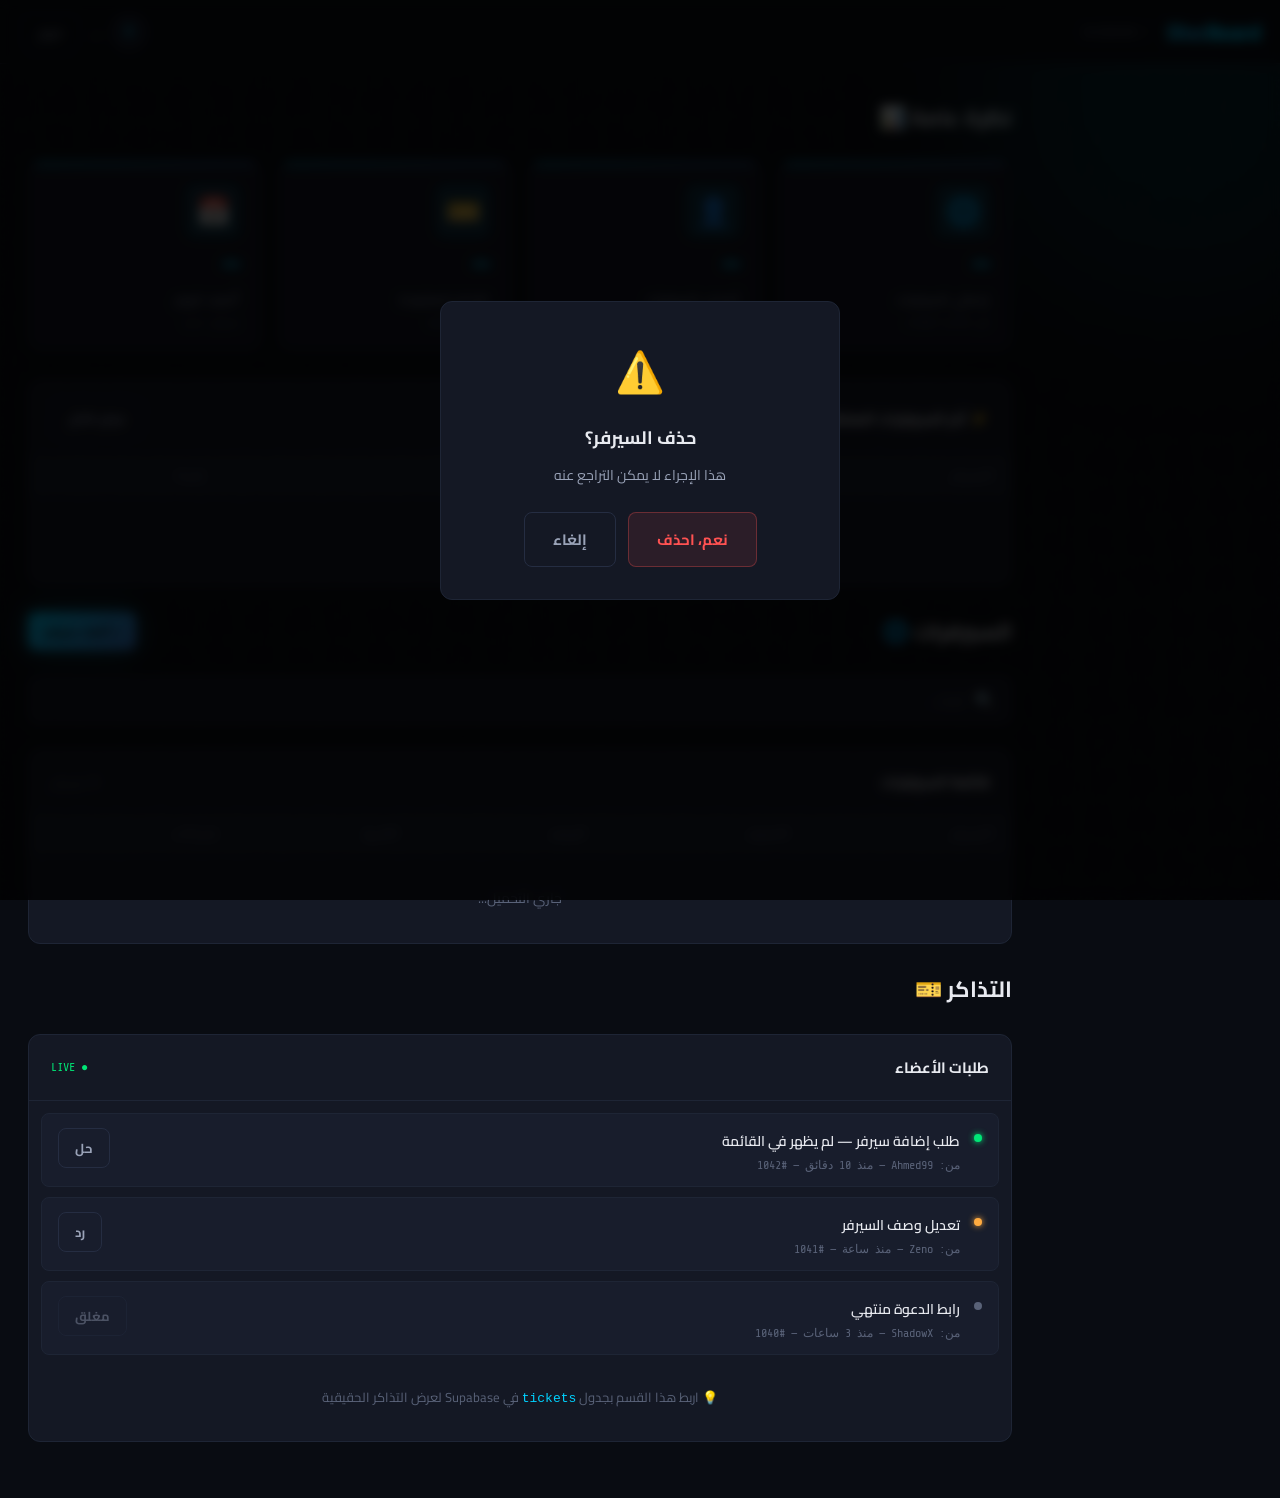
==== dashboard.html @ 1abcc9ab "Create dashboard.html" ====
<!DOCTYPE html>
<html lang="ar" dir="rtl">
<head>
<meta charset="UTF-8"/>
<meta name="viewport" content="width=device-width, initial-scale=1.0"/>
<title>DiscBoard — لوحة التحكم</title>
<link rel="stylesheet" href="style.css"/>
</head>
<body>

<div class="noise-overlay"></div>
<div class="grid-bg"></div>
<div class="glow-blob glow-blob-1"></div>

<!-- Sidebar overlay (mobile) -->
<div class="sidebar-overlay" id="sidebar-overlay" onclick="closeSidebar()"></div>

<!-- ── Navbar ── -->
<nav class="navbar">
  <div class="navbar-brand">
    <button class="nav-mobile-menu" id="menu-btn" onclick="toggleSidebar()">☰</button>
    <a href="index.html" class="navbar-logo" style="text-decoration:none">Disc<span>Board</span></a>
    <span style="font-size:12px;color:var(--text3);font-family:'Share Tech Mono',monospace;margin-right:8px">/ DASHBOARD</span>
  </div>
  <div class="navbar-right" style="display:flex;align-items:center;gap:12px">
    <div id="user-info" style="display:flex;align-items:center;gap:10px">
      <div id="nav-avatar" class="avatar-placeholder">A</div>
      <span id="nav-name" style="font-size:14px;font-weight:600">...</span>
    </div>
    <button class="nav-btn nav-btn-ghost btn-sm" onclick="handleLogout()">خروج</button>
  </div>
</nav>

<!-- ── Sidebar ── -->
<aside class="sidebar mobile-hidden" id="sidebar">
  <div class="sidebar-section">
    <div class="sidebar-label">القائمة</div>
    <div class="sidebar-link active" onclick="showSection('overview')">
      <span class="sidebar-icon">📊</span>
      <span>نظرة عامة</span>
    </div>
    <div class="sidebar-link" onclick="showSection('servers')">
      <span class="sidebar-icon">🌐</span>
      <span>السيرفرات</span>
      <span class="sidebar-badge" id="sidebar-count">0</span>
    </div>
    <div class="sidebar-link" onclick="showSection('tickets')">
      <span class="sidebar-icon">🎫</span>
      <span>التذاكر</span>
      <span class="sidebar-badge" style="background:rgba(255,171,64,0.15);color:var(--amber);border-color:rgba(255,171,64,0.3)">جديد</span>
    </div>
  </div>

  <div class="sidebar-divider"></div>

  <div class="sidebar-section">
    <div class="sidebar-label">إجراءات</div>
    <a href="add-server.html" class="sidebar-link">
      <span class="sidebar-icon">➕</span>
      <span>أضف سيرفر</span>
    </a>
    <a href="index.html" class="sidebar-link">
      <span class="sidebar-icon">🏠</span>
      <span>الموقع الرئيسي</span>
    </a>
  </div>

  <div class="sidebar-divider"></div>

  <div class="sidebar-section">
    <div style="padding:12px 8px;font-size:12px;color:var(--text3);font-family:'Share Tech Mono',monospace">
      <div style="margin-bottom:4px">STATUS: <span style="color:var(--green)">● ONLINE</span></div>
      <div>DB: Supabase</div>
    </div>
  </div>
</aside>

<!-- ── Main ── -->
<div class="main-content">
<div class="dashboard-layout">

  <!-- ═══ SECTION: OVERVIEW ═══ -->
  <div id="section-overview">
    <h2 style="font-size:22px;font-weight:700;margin-bottom:24px">
      نظرة عامة 📊
    </h2>

    <!-- Stat cards -->
    <div class="stats-grid" id="stats-grid">
      <div class="stat-card">
        <div class="stat-icon">🌐</div>
        <div class="stat-value" id="stat-servers">—</div>
        <div class="stat-label">إجمالي السيرفرات</div>
        <div class="stat-sub">في قاعدة البيانات</div>
      </div>
      <div class="stat-card">
        <div class="stat-icon">👤</div>
        <div class="stat-value" id="stat-owners">—</div>
        <div class="stat-label">أصحاب السيرفرات</div>
        <div class="stat-sub">مستخدمون مسجلون</div>
      </div>
      <div class="stat-card">
        <div class="stat-icon">🎫</div>
        <div class="stat-value" id="stat-tickets">—</div>
        <div class="stat-label">التذاكر المفتوحة</div>
        <div class="stat-sub">تحتاج مراجعة</div>
      </div>
      <div class="stat-card">
        <div class="stat-icon">📅</div>
        <div class="stat-value" id="stat-today">—</div>
        <div class="stat-label">أُضيف اليوم</div>
        <div class="stat-sub">سيرفر جديد</div>
      </div>
    </div>

    <!-- Recent servers -->
    <div class="panel">
      <div class="panel-header">
        <div class="panel-title">⚡ آخر السيرفرات المضافة</div>
        <button class="btn btn-outline btn-sm" onclick="showSection('servers')">عرض الكل</button>
      </div>
      <div class="table-wrap">
        <table>
          <thead>
            <tr>
              <th>السيرفر</th>
              <th>التصنيف</th>
              <th>تاريخ الإضافة</th>
              <th>إجراء</th>
            </tr>
          </thead>
          <tbody id="recent-tbody">
            <tr><td colspan="4" style="text-align:center;color:var(--text3);padding:32px">جاري التحميل...</td></tr>
          </tbody>
        </table>
      </div>
    </div>
  </div>

  <!-- ═══ SECTION: SERVERS ═══ -->
  <div id="section-servers" class="hidden">
    <div style="display:flex;align-items:center;justify-content:space-between;flex-wrap:wrap;gap:12px;margin-bottom:24px">
      <h2 style="font-size:22px;font-weight:700">السيرفرات 🌐</h2>
      <a href="add-server.html" class="btn btn-cyber btn-sm">+ أضف سيرفر</a>
    </div>

    <!-- Filter -->
    <div class="search-bar mb-6" style="max-width:100%">
      <span class="search-icon">🔍</span>
      <input type="text" id="dash-search" placeholder="ابحث..." oninput="filterDashServers()"/>
    </div>

    <div class="panel">
      <div class="panel-header">
        <div class="panel-title">قائمة السيرفرات</div>
        <div style="font-size:12px;color:var(--text3);font-family:'Share Tech Mono',monospace" id="table-count">0 سيرفر</div>
      </div>
      <div class="table-wrap">
        <table>
          <thead>
            <tr>
              <th>السيرفر</th>
              <th>التصنيف</th>
              <th>الوصف</th>
              <th>التاريخ</th>
              <th>إجراءات</th>
            </tr>
          </thead>
          <tbody id="servers-tbody">
            <tr><td colspan="5" style="text-align:center;color:var(--text3);padding:32px">جاري التحميل...</td></tr>
          </tbody>
        </table>
      </div>
    </div>
  </div>

  <!-- ═══ SECTION: TICKETS ═══ -->
  <div id="section-tickets" class="hidden">
    <h2 style="font-size:22px;font-weight:700;margin-bottom:24px">التذاكر 🎫</h2>

    <div class="panel">
      <div class="panel-header">
        <div class="panel-title">طلبات الأعضاء</div>
        <span style="font-size:12px;color:var(--green);font-family:'Share Tech Mono',monospace">● LIVE</span>
      </div>
      <div class="ticket-list" id="ticket-list">
        <!-- Demo tickets (ربطها بـ Supabase حسب نظامك) -->
        <div class="ticket-item">
          <div class="ticket-status open"></div>
          <div class="ticket-body">
            <div class="ticket-title">طلب إضافة سيرفر — لم يظهر في القائمة</div>
            <div class="ticket-meta">من: Ahmed99 — منذ 10 دقائق — #1042</div>
          </div>
          <button class="btn btn-outline btn-sm">حل</button>
        </div>
        <div class="ticket-item">
          <div class="ticket-status pending"></div>
          <div class="ticket-body">
            <div class="ticket-title">تعديل وصف السيرفر</div>
            <div class="ticket-meta">من: Zeno — منذ ساعة — #1041</div>
          </div>
          <button class="btn btn-outline btn-sm">رد</button>
        </div>
        <div class="ticket-item">
          <div class="ticket-status closed"></div>
          <div class="ticket-body">
            <div class="ticket-title">رابط الدعوة منتهي</div>
            <div class="ticket-meta">من: ShadowX — منذ 3 ساعات — #1040</div>
          </div>
          <button class="btn btn-outline btn-sm" disabled style="opacity:0.4">مغلق</button>
        </div>
        <div style="text-align:center;padding:20px;color:var(--text3);font-size:13px">
          💡 اربط هذا القسم بجدول <code style="color:var(--cyan)">tickets</code> في Supabase لعرض التذاكر الحقيقية
        </div>
      </div>
    </div>
  </div>

</div>
</div>

<!-- Bottom nav (mobile) -->
<div class="bottom-nav">
  <div class="bottom-nav-items">
    <button class="bottom-nav-item active" id="bnav-overview" onclick="showSection('overview')">
      <span class="icon">📊</span><span>عامة</span>
    </button>
    <button class="bottom-nav-item" id="bnav-servers" onclick="showSection('servers')">
      <span class="icon">🌐</span><span>السيرفرات</span>
    </button>
    <button class="bottom-nav-item" id="bnav-tickets" onclick="showSection('tickets')">
      <span class="icon">🎫</span><span>تذاكر</span>
    </button>
    <a href="index.html" class="bottom-nav-item">
      <span class="icon">🏠</span><span>الموقع</span>
    </a>
  </div>
</div>

<div id="toast-container"></div>

<!-- Delete modal -->
<div id="delete-modal" class="hidden" style="
  position:fixed;inset:0;background:rgba(0,0,0,0.8);
  display:flex;align-items:center;justify-content:center;
  z-index:200;backdrop-filter:blur(6px)">
  <div style="background:var(--card);border:1px solid var(--border);
              border-radius:12px;padding:32px 28px;max-width:400px;width:90%;text-align:center">
    <div style="font-size:40px;margin-bottom:12px">⚠️</div>
    <div style="font-size:18px;font-weight:700;margin-bottom:8px">حذف السيرفر؟</div>
    <div style="font-size:14px;color:var(--text2);margin-bottom:24px">
      هذا الإجراء لا يمكن التراجع عنه
    </div>
    <div style="display:flex;gap:12px;justify-content:center">
      <button class="btn btn-danger" onclick="confirmDelete()">نعم، احذف</button>
      <button class="btn btn-outline" onclick="closeDeleteModal()">إلغاء</button>
    </div>
  </div>
</div>

<script type="module">
import { supabase }      from './supabase.js';
import { requireAuth, logout, getDiscordProfile } from './auth.js';

let currentUser = null;
let allServers  = [];
let deleteId    = null;

// ── Init ──
(async () => {
  currentUser = await requireAuth('index.html');
  if (!currentUser) return;

  const profile = getDiscordProfile(currentUser);
  document.getElementById('nav-name').textContent = profile.name;
  if (profile.avatar) {
    document.getElementById('nav-avatar').outerHTML = `<img src="${profile.avatar}" class="avatar" id="nav-avatar"/>`;
  } else {
    document.getElementById('nav-avatar').textContent = profile.name[0].toUpperCase();
  }

  await loadAll();
  subscribeRealtime();
})();

async function loadAll() {
  await Promise.all([loadServers(), loadStats()]);
}

// ── Servers ──
async function loadServers() {
  const { data, error } = await supabase
    .from('servers').select('*').order('created_at', { ascending: false });

  if (error) { showToast('خطأ في التحميل', 'error'); return; }
  allServers = data || [];

  document.getElementById('sidebar-count').textContent = allServers.length;
  document.getElementById('table-count').textContent   = allServers.length + ' سيرفر';

  renderRecentTable(allServers.slice(0, 5));
  renderFullTable(allServers);
}

function renderRecentTable(servers) {
  const tbody = document.getElementById('recent-tbody');
  if (!servers.length) {
    tbody.innerHTML = `<tr><td colspan="4" style="text-align:center;color:var(--text3);padding:32px">لا توجد سيرفرات بعد</td></tr>`;
    return;
  }
  tbody.innerHTML = servers.map(s => rowHTML(s, false)).join('');
}

function renderFullTable(servers) {
  const tbody = document.getElementById('servers-tbody');
  if (!servers.length) {
    tbody.innerHTML = `<tr><td colspan="5" style="text-align:center;color:var(--text3);padding:32px">لا توجد سيرفرات</td></tr>`;
    return;
  }
  tbody.innerHTML = servers.map(s => rowHTML(s, true)).join('');
}

function rowHTML(s, full) {
  const catClass = {Gaming:'cat-gaming',Anime:'cat-anime',Dev:'cat-dev',Medieval:'cat-medieval'}[s.category]||'cat-other';
  const date = new Date(s.created_at).toLocaleDateString('ar', {year:'numeric',month:'short',day:'numeric'});
  const icon = s.image_url
    ? `<img src="${esc(s.image_url)}" alt="" style="width:100%;height:100%;object-fit:cover;border-radius:9px"/>`
    : `<span style="font-size:14px;font-weight:700;color:var(--cyan)">${s.server_name.charAt(0).toUpperCase()}</span>`;

  const descCell = full ? `<td style="max-width:200px;color:var(--text2);font-size:13px;overflow:hidden;white-space:nowrap;text-overflow:ellipsis">${esc(s.description||'—')}</td>` : '';
  const actionsCell = full
    ? `<td class="td-actions">
        <a href="${esc(s.invite_link)}" target="_blank" class="btn btn-outline btn-sm">زيارة</a>
        <button class="btn btn-danger btn-sm" onclick="openDeleteModal(${s.id})">حذف</button>
       </td>`
    : `<td><a href="${esc(s.invite_link)}" target="_blank" class="btn btn-outline btn-sm">زيارة</a></td>`;

  return `<tr>
    <td>
      <div class="td-server">
        <div class="td-icon">${icon}</div>
        <div>
          <div class="td-name">${esc(s.server_name)}</div>
        </div>
      </div>
    </td>
    <td><span class="badge ${catClass}">${esc(s.category||'Other')}</span></td>
    ${descCell}
    <td style="color:var(--text3);font-size:12px;font-family:'Share Tech Mono',monospace;white-space:nowrap">${date}</td>
    ${actionsCell}
  </tr>`;
}

// ── Stats ──
async function loadStats() {
  const todayStart = new Date();
  todayStart.setHours(0,0,0,0);

  const [totalRes, todayRes] = await Promise.all([
    supabase.from('servers').select('*', { count:'exact', head:true }),
    supabase.from('servers').select('*', { count:'exact', head:true }).gte('created_at', todayStart.toISOString()),
  ]);

  document.getElementById('stat-servers').textContent = totalRes.count ?? 0;
  document.getElementById('stat-today').textContent   = todayRes.count ?? 0;

  const { data: owners } = await supabase.from('servers').select('owner_id');
  const unique = new Set((owners||[]).map(o => o.owner_id));
  document.getElementById('stat-owners').textContent = unique.size;

  // Tickets (placeholder)
  document.getElementById('stat-tickets').textContent = 3;
}

// ── Realtime ──
function subscribeRealtime() {
  supabase.channel('dash-watch')
    .on('postgres_changes', { event:'INSERT', schema:'public', table:'servers' }, payload => {
      allServers.unshift(payload.new);
      renderRecentTable(allServers.slice(0,5));
      renderFullTable(allServers);
      document.getElementById('sidebar-count').textContent = allServers.length;
      loadStats();
      showToast('سيرفر جديد أُضيف!', 'success');
    })
    .on('postgres_changes', { event:'DELETE', schema:'public', table:'servers' }, payload => {
      allServers = allServers.filter(s => s.id !== payload.old.id);
      renderRecentTable(allServers.slice(0,5));
      renderFullTable(allServers);
      document.getElementById('sidebar-count').textContent = allServers.length;
    })
    .subscribe();
}

// ── Delete ──
window.openDeleteModal = function(id) {
  deleteId = id;
  document.getElementById('delete-modal').classList.remove('hidden');
};
window.closeDeleteModal = function() {
  deleteId = null;
  document.getElementById('delete-modal').classList.add('hidden');
};
window.confirmDelete = async function() {
  if (!deleteId) return;
  const { error } = await supabase.from('servers').delete().eq('id', deleteId);
  closeDeleteModal();
  if (error) showToast('فشل الحذف: ' + error.message, 'error');
  else showToast('تم حذف السيرفر', 'success');
};

// ── Section navigation ──
const sections = ['overview','servers','tickets'];
window.showSection = function(name) {
  sections.forEach(s => {
    document.getElementById(`section-${s}`)?.classList.toggle('hidden', s !== name);
    document.getElementById(`bnav-${s}`)?.classList.toggle('active', s === name);
  });
  document.querySelectorAll('.sidebar-link').forEach((el, i) => {
    if (['overview','servers','tickets'][i] === name) el.classList.add('active');
    else el.classList.remove('active');
  });
  closeSidebar();
};

// ── Filter ──
window.filterDashServers = function() {
  const q = document.getElementById('dash-search').value.toLowerCase();
  const filtered = allServers.filter(s =>
    s.server_name.toLowerCase().includes(q) || (s.description||'').toLowerCase().includes(q)
  );
  renderFullTable(filtered);
  document.getElementById('table-count').textContent = filtered.length + ' سيرفر';
};

// ── Sidebar mobile ──
window.toggleSidebar = function() {
  const sidebar  = document.getElementById('sidebar');
  const overlay  = document.getElementById('sidebar-overlay');
  sidebar.classList.toggle('open');
  sidebar.classList.toggle('mobile-hidden');
  overlay.classList.toggle('show');
};
window.closeSidebar = function() {
  document.getElementById('sidebar').classList.remove('open');
  document.getElementById('sidebar').classList.add('mobile-hidden');
  document.getElementById('sidebar-overlay').classList.remove('show');
};

// ── Logout ──
window.handleLogout = logout;

// ── Toast ──
window.showToast = function(msg, type='info') {
  const c = document.getElementById('toast-container');
  const t = document.createElement('div');
  t.className = `toast ${type}`; t.textContent = msg;
  c.appendChild(t); setTimeout(() => t.remove(), 3500);
};

function esc(str) {
  return String(str||'').replace(/&/g,'&amp;').replace(/</g,'&lt;').replace(/>/g,'&gt;').replace(/"/g,'&quot;');
}
</script>
</body>
</html>
---- style.css ----
/* ============================================================
   style.css — DiscBoard Cyber-Glow Theme
   Fonts: Cairo (Arabic) + Share Tech Mono (numbers/labels)
   Responsive: Mobile-first with desktop breakpoint at 768px
   ============================================================ */

@import url('https://fonts.googleapis.com/css2?family=Cairo:wght@300;400;600;700;900&family=Share+Tech+Mono&display=swap');

/* ── Variables ── */
:root {
  --bg:         #090c12;
  --bg2:        #0d1017;
  --surface:    #111520;
  --card:       #141824;
  --card2:      #181d2c;
  --border:     #1e2535;
  --border2:    #252d42;

  --cyan:       #00d2ff;
  --cyan-dim:   rgba(0, 210, 255, 0.15);
  --cyan-glow:  rgba(0, 210, 255, 0.35);
  --blue:       #3a7bd5;
  --blue-dim:   rgba(58, 123, 213, 0.15);
  --purple:     #7b5ea7;
  --green:      #00e676;
  --amber:      #ffab40;
  --red:        #ff5252;

  --text:       #e8eaf0;
  --text2:      #9aa3b8;
  --text3:      #596278;

  --sidebar-w:  240px;
  --navbar-h:   64px;
  --radius:     12px;
  --radius-sm:  8px;
  --transition: 0.22s cubic-bezier(0.4, 0, 0.2, 1);
}

/* ── Reset ── */
*, *::before, *::after { box-sizing: border-box; margin: 0; padding: 0; }
html { scroll-behavior: smooth; }

body {
  font-family: 'Cairo', sans-serif;
  background: var(--bg);
  color: var(--text);
  min-height: 100vh;
  overflow-x: hidden;
}

a { color: inherit; text-decoration: none; }
img { max-width: 100%; display: block; }
button { font-family: 'Cairo', sans-serif; cursor: pointer; }
input, textarea, select { font-family: 'Cairo', sans-serif; }

/* ── Scrollbar ── */
::-webkit-scrollbar { width: 5px; height: 5px; }
::-webkit-scrollbar-track { background: var(--bg2); }
::-webkit-scrollbar-thumb { background: var(--border2); border-radius: 3px; }
::-webkit-scrollbar-thumb:hover { background: var(--cyan); }

/* ── Noise overlay ── */
.noise-overlay {
  position: fixed; inset: 0; pointer-events: none; z-index: 0;
  background-image: url("data:image/svg+xml,%3Csvg viewBox='0 0 256 256' xmlns='http://www.w3.org/2000/svg'%3E%3Cfilter id='noise'%3E%3CfeTurbulence type='fractalNoise' baseFrequency='0.9' numOctaves='4' stitchTiles='stitch'/%3E%3C/filter%3E%3Crect width='100%25' height='100%25' filter='url(%23noise)' opacity='0.03'/%3E%3C/svg%3E");
}

/* ── Grid lines bg (desktop only) ── */
.grid-bg {
  position: fixed; inset: 0; pointer-events: none; z-index: 0;
  background-image:
    linear-gradient(rgba(0,210,255,0.02) 1px, transparent 1px),
    linear-gradient(90deg, rgba(0,210,255,0.02) 1px, transparent 1px);
  background-size: 40px 40px;
}

/* ── Glow blob ── */
.glow-blob {
  position: fixed; border-radius: 50%; filter: blur(80px);
  pointer-events: none; z-index: 0; opacity: 0.12;
}
.glow-blob-1 { width: 400px; height: 400px; background: var(--cyan); top: -100px; right: -100px; }
.glow-blob-2 { width: 300px; height: 300px; background: var(--blue); bottom: 100px; left: -80px; }

/* ══════════════════════════════════════════
   NAVBAR
══════════════════════════════════════════ */
.navbar {
  position: fixed; top: 0; left: 0; right: 0;
  height: var(--navbar-h);
  background: rgba(13, 16, 23, 0.92);
  backdrop-filter: blur(16px);
  border-bottom: 1px solid var(--border);
  display: flex; align-items: center;
  justify-content: space-between;
  padding: 0 20px;
  z-index: 100;
}

.navbar-brand {
  display: flex; align-items: center; gap: 10px;
}

.navbar-logo {
  font-size: 22px; font-weight: 900;
  letter-spacing: -0.5px;
  background: linear-gradient(135deg, var(--cyan), var(--blue));
  -webkit-background-clip: text; -webkit-text-fill-color: transparent;
  background-clip: text;
}

.navbar-logo span {
  color: var(--cyan); -webkit-text-fill-color: var(--cyan);
}

.navbar-right {
  display: flex; align-items: center; gap: 12px;
}

.nav-btn {
  display: flex; align-items: center; gap: 8px;
  padding: 8px 18px;
  border-radius: var(--radius-sm);
  font-size: 14px; font-weight: 600;
  transition: var(--transition);
  border: none;
}

.nav-btn-primary {
  background: linear-gradient(135deg, var(--cyan), var(--blue));
  color: #0a0c14;
  box-shadow: 0 0 20px var(--cyan-glow);
}
.nav-btn-primary:hover { opacity: 0.88; transform: translateY(-1px); }

.nav-btn-ghost {
  background: transparent;
  border: 1px solid var(--border2);
  color: var(--text2);
}
.nav-btn-ghost:hover { border-color: var(--cyan); color: var(--cyan); }

.nav-mobile-menu {
  display: none;
  background: transparent; border: 1px solid var(--border2);
  color: var(--text2); padding: 8px;
  border-radius: var(--radius-sm);
  transition: var(--transition);
}
.nav-mobile-menu:hover { border-color: var(--cyan); color: var(--cyan); }

/* ── Avatar ── */
.avatar {
  width: 36px; height: 36px; border-radius: 50%;
  border: 2px solid var(--cyan);
  box-shadow: 0 0 10px var(--cyan-dim);
  object-fit: cover;
}

.avatar-placeholder {
  width: 36px; height: 36px; border-radius: 50%;
  background: var(--card2);
  border: 2px solid var(--border2);
  display: flex; align-items: center; justify-content: center;
  font-size: 14px; font-weight: 700; color: var(--cyan);
  font-family: 'Share Tech Mono', monospace;
}

/* ══════════════════════════════════════════
   SIDEBAR (dashboard only)
══════════════════════════════════════════ */
.sidebar {
  position: fixed; top: var(--navbar-h); right: 0;
  width: var(--sidebar-w);
  height: calc(100vh - var(--navbar-h));
  background: rgba(13, 16, 23, 0.96);
  border-left: 1px solid var(--border);
  padding: 24px 0;
  display: flex; flex-direction: column;
  z-index: 90;
  overflow-y: auto;
  transition: transform var(--transition);
}

.sidebar.mobile-hidden { transform: translateX(100%); }

.sidebar-section { padding: 0 16px; margin-bottom: 8px; }

.sidebar-label {
  font-size: 10px; font-weight: 700;
  color: var(--text3); text-transform: uppercase;
  letter-spacing: 2px;
  font-family: 'Share Tech Mono', monospace;
  padding: 0 8px; margin-bottom: 6px;
}

.sidebar-link {
  display: flex; align-items: center; gap: 12px;
  padding: 10px 12px; border-radius: var(--radius-sm);
  color: var(--text2); font-size: 14px; font-weight: 600;
  transition: var(--transition); cursor: pointer;
  border: 1px solid transparent;
}

.sidebar-link:hover {
  background: var(--cyan-dim);
  color: var(--cyan);
  border-color: rgba(0,210,255,0.2);
}

.sidebar-link.active {
  background: var(--cyan-dim);
  color: var(--cyan);
  border-color: rgba(0,210,255,0.3);
  box-shadow: inset 3px 0 0 var(--cyan);
}

.sidebar-icon { font-size: 18px; width: 22px; text-align: center; }

.sidebar-badge {
  margin-right: auto; padding: 2px 8px;
  background: rgba(0,210,255,0.15);
  border: 1px solid rgba(0,210,255,0.3);
  color: var(--cyan); border-radius: 20px;
  font-size: 11px; font-family: 'Share Tech Mono', monospace;
}

.sidebar-divider {
  height: 1px; background: var(--border);
  margin: 12px 16px;
}

/* ══════════════════════════════════════════
   MAIN CONTENT
══════════════════════════════════════════ */
.main-content {
  padding-top: var(--navbar-h);
}

/* Dashboard layout */
.dashboard-layout {
  margin-right: var(--sidebar-w);
  padding: 32px 28px;
  min-height: calc(100vh - var(--navbar-h));
}

/* ══════════════════════════════════════════
   HERO (index.html)
══════════════════════════════════════════ */
.hero {
  min-height: calc(100vh - var(--navbar-h));
  display: flex; flex-direction: column;
  align-items: center; justify-content: center;
  text-align: center;
  padding: 60px 20px;
  position: relative;
}

.hero-tag {
  display: inline-flex; align-items: center; gap: 8px;
  padding: 6px 16px;
  background: var(--cyan-dim);
  border: 1px solid rgba(0,210,255,0.3);
  border-radius: 20px;
  font-size: 12px; color: var(--cyan);
  font-family: 'Share Tech Mono', monospace;
  letter-spacing: 1px;
  margin-bottom: 28px;
  animation: fadeDown 0.6s ease both;
}

.hero-dot { width: 6px; height: 6px; border-radius: 50%; background: var(--cyan); animation: pulse 2s infinite; }
@keyframes pulse { 0%,100%{opacity:1;} 50%{opacity:0.3;} }

.hero-title {
  font-size: clamp(36px, 7vw, 72px);
  font-weight: 900; line-height: 1.1;
  margin-bottom: 20px;
  animation: fadeDown 0.6s 0.1s ease both;
}

.hero-title .highlight {
  background: linear-gradient(135deg, var(--cyan), var(--blue));
  -webkit-background-clip: text; -webkit-text-fill-color: transparent;
  background-clip: text;
}

.hero-subtitle {
  font-size: clamp(14px, 2.5vw, 18px);
  color: var(--text2); max-width: 520px;
  line-height: 1.8; margin-bottom: 40px;
  animation: fadeDown 0.6s 0.2s ease both;
}

.hero-actions {
  display: flex; flex-wrap: wrap; gap: 14px; justify-content: center;
  animation: fadeDown 0.6s 0.3s ease both;
}

@keyframes fadeDown {
  from { opacity:0; transform: translateY(-14px); }
  to   { opacity:1; transform: translateY(0); }
}

/* ── CTA Button ── */
.btn {
  display: inline-flex; align-items: center; gap: 8px;
  padding: 12px 28px; border-radius: var(--radius-sm);
  font-size: 15px; font-weight: 700;
  transition: var(--transition); border: none;
}

.btn-cyber {
  background: linear-gradient(135deg, var(--cyan), var(--blue));
  color: #080b14;
  box-shadow: 0 0 30px var(--cyan-glow);
}
.btn-cyber:hover { transform: translateY(-2px); box-shadow: 0 0 45px var(--cyan-glow); }
.btn-cyber:active { transform: translateY(0); }

.btn-outline {
  background: transparent;
  border: 1px solid var(--border2);
  color: var(--text2);
}
.btn-outline:hover { border-color: var(--cyan); color: var(--cyan); background: var(--cyan-dim); }

.btn-danger {
  background: rgba(255,82,82,0.1);
  border: 1px solid rgba(255,82,82,0.3);
  color: var(--red);
}
.btn-danger:hover { background: rgba(255,82,82,0.2); }

.btn-sm { padding: 7px 16px; font-size: 13px; }

/* ══════════════════════════════════════════
   SERVER CARDS GRID
══════════════════════════════════════════ */
.section {
  padding: 60px 20px;
  max-width: 1200px; margin: 0 auto;
}

.section-header {
  display: flex; align-items: center; justify-content: space-between;
  margin-bottom: 32px; flex-wrap: wrap; gap: 12px;
}

.section-title {
  font-size: 22px; font-weight: 700;
}

.section-title span { color: var(--cyan); }

/* Filter tabs */
.filter-tabs {
  display: flex; flex-wrap: wrap; gap: 8px;
  margin-bottom: 28px;
}

.filter-tab {
  padding: 7px 16px;
  background: var(--card);
  border: 1px solid var(--border);
  border-radius: 20px;
  font-size: 13px; color: var(--text2);
  cursor: pointer; transition: var(--transition);
}
.filter-tab:hover, .filter-tab.active {
  border-color: var(--cyan); color: var(--cyan);
  background: var(--cyan-dim);
}

/* Search bar */
.search-bar {
  display: flex; align-items: center; gap: 10px;
  background: var(--card);
  border: 1px solid var(--border);
  border-radius: var(--radius-sm);
  padding: 0 16px;
  max-width: 320px;
  transition: var(--transition);
}
.search-bar:focus-within { border-color: var(--cyan); box-shadow: 0 0 0 2px var(--cyan-dim); }
.search-bar input {
  flex: 1; background: transparent;
  border: none; outline: none;
  color: var(--text); font-size: 14px;
  padding: 10px 0;
}
.search-bar input::placeholder { color: var(--text3); }
.search-icon { color: var(--text3); font-size: 16px; }

/* Cards grid */
.cards-grid {
  display: grid;
  grid-template-columns: repeat(auto-fill, minmax(280px, 1fr));
  gap: 20px;
}

.server-card {
  background: var(--card);
  border: 1px solid var(--border);
  border-radius: var(--radius);
  overflow: hidden;
  transition: var(--transition);
  position: relative;
  cursor: pointer;
}

.server-card::before {
  content: '';
  position: absolute; inset: 0;
  border-radius: var(--radius);
  background: linear-gradient(135deg, var(--cyan-dim), transparent);
  opacity: 0; transition: var(--transition);
}

.server-card:hover {
  border-color: var(--cyan);
  transform: translateY(-4px);
  box-shadow: 0 8px 32px rgba(0,0,0,0.4), 0 0 20px var(--cyan-dim);
}
.server-card:hover::before { opacity: 1; }

.card-banner {
  height: 80px;
  background: linear-gradient(135deg, #0d1a2e, #1a0d2e);
  position: relative; overflow: hidden;
}
.card-banner::after {
  content: '';
  position: absolute; inset: 0;
  background: linear-gradient(135deg, rgba(0,210,255,0.1), rgba(123,94,167,0.1));
}

.card-icon {
  position: absolute; bottom: -20px; right: 20px;
  width: 52px; height: 52px; border-radius: 14px;
  border: 3px solid var(--card);
  background: var(--card2);
  display: flex; align-items: center; justify-content: center;
  font-size: 22px; z-index: 1;
  overflow: hidden;
}
.card-icon img { width: 100%; height: 100%; object-fit: cover; border-radius: 11px; }

.card-body { padding: 28px 16px 16px; }

.card-top {
  display: flex; align-items: flex-start;
  justify-content: space-between; margin-bottom: 8px;
}

.card-name {
  font-size: 16px; font-weight: 700; line-height: 1.3;
}

.card-category {
  padding: 3px 10px;
  border-radius: 20px; font-size: 11px;
  font-family: 'Share Tech Mono', monospace;
  white-space: nowrap;
}
.cat-gaming  { background: rgba(0,230,118,0.12); color: var(--green); border: 1px solid rgba(0,230,118,0.25); }
.cat-anime   { background: rgba(255,171,64,0.12); color: var(--amber); border: 1px solid rgba(255,171,64,0.25); }
.cat-dev     { background: rgba(0,210,255,0.12);  color: var(--cyan);  border: 1px solid rgba(0,210,255,0.25); }
.cat-other   { background: rgba(123,94,167,0.12); color: #b39ddb;      border: 1px solid rgba(123,94,167,0.25); }
.cat-medieval{ background: rgba(255,171,64,0.12); color: var(--amber); border: 1px solid rgba(255,171,64,0.25); }

.card-desc {
  font-size: 13px; color: var(--text2); line-height: 1.6;
  margin-bottom: 16px; display: -webkit-box;
  -webkit-line-clamp: 2; -webkit-box-orient: vertical; overflow: hidden;
}

.card-footer {
  display: flex; align-items: center; justify-content: space-between;
  padding-top: 12px; border-top: 1px solid var(--border);
}

.card-members {
  font-size: 12px; color: var(--text3);
  font-family: 'Share Tech Mono', monospace;
  display: flex; align-items: center; gap: 5px;
}
.members-dot { width: 6px; height: 6px; border-radius: 50%; background: var(--green); }

.card-join {
  display: flex; align-items: center; gap: 6px;
  padding: 6px 14px; border-radius: 6px;
  font-size: 12px; font-weight: 700;
  background: var(--cyan-dim);
  border: 1px solid rgba(0,210,255,0.3);
  color: var(--cyan);
  transition: var(--transition);
}
.card-join:hover { background: var(--cyan); color: #080b14; }

/* ══════════════════════════════════════════
   STAT CARDS
══════════════════════════════════════════ */
.stats-grid {
  display: grid;
  grid-template-columns: repeat(auto-fit, minmax(200px, 1fr));
  gap: 16px; margin-bottom: 28px;
}

.stat-card {
  background: var(--card);
  border: 1px solid var(--border);
  border-radius: var(--radius);
  padding: 22px 22px;
  position: relative; overflow: hidden;
  transition: var(--transition);
}
.stat-card:hover { border-color: var(--border2); transform: translateY(-2px); }

.stat-card::after {
  content: '';
  position: absolute; top: 0; left: 0; right: 0;
  height: 2px;
  background: linear-gradient(90deg, var(--cyan), var(--blue));
}

.stat-icon {
  font-size: 28px; margin-bottom: 12px;
  display: flex; align-items: center; justify-content: center;
  width: 52px; height: 52px;
  background: var(--cyan-dim);
  border-radius: var(--radius-sm);
  border: 1px solid rgba(0,210,255,0.2);
}

.stat-value {
  font-size: 32px; font-weight: 900;
  color: var(--cyan);
  font-family: 'Share Tech Mono', monospace;
  line-height: 1;
}

.stat-label {
  font-size: 13px; color: var(--text2); margin-top: 6px;
}

.stat-sub {
  font-size: 11px; color: var(--text3); margin-top: 4px;
  font-family: 'Share Tech Mono', monospace;
}

/* ══════════════════════════════════════════
   TABLE
══════════════════════════════════════════ */
.panel {
  background: var(--card);
  border: 1px solid var(--border);
  border-radius: var(--radius);
  overflow: hidden;
  margin-bottom: 24px;
}

.panel-header {
  display: flex; align-items: center; justify-content: space-between;
  padding: 18px 22px;
  border-bottom: 1px solid var(--border);
}

.panel-title {
  font-size: 15px; font-weight: 700;
}

.table-wrap { overflow-x: auto; }

table { width: 100%; border-collapse: collapse; }

thead th {
  text-align: right;
  padding: 12px 18px;
  font-size: 11px; color: var(--text3);
  font-family: 'Share Tech Mono', monospace;
  text-transform: uppercase; letter-spacing: 1px;
  background: var(--card2);
  border-bottom: 1px solid var(--border);
  white-space: nowrap;
}

tbody td {
  padding: 14px 18px;
  font-size: 14px;
  border-bottom: 1px solid rgba(30,37,53,0.7);
  vertical-align: middle;
}
tbody tr:last-child td { border-bottom: none; }
tbody tr:hover td { background: rgba(0,210,255,0.03); }

.td-server {
  display: flex; align-items: center; gap: 12px;
}
.td-icon {
  width: 36px; height: 36px; border-radius: 10px;
  background: var(--card2);
  border: 1px solid var(--border2);
  display: flex; align-items: center; justify-content: center;
  font-size: 16px; flex-shrink: 0; overflow: hidden;
}
.td-icon img { width: 100%; height: 100%; object-fit: cover; border-radius: 9px; }
.td-name { font-weight: 700; }
.td-sub { font-size: 12px; color: var(--text3); margin-top: 2px; }

.badge {
  display: inline-block; padding: 3px 10px;
  border-radius: 20px; font-size: 11px;
  font-family: 'Share Tech Mono', monospace;
}

.td-actions { display: flex; gap: 8px; }

/* ══════════════════════════════════════════
   FORM
══════════════════════════════════════════ */
.form-container {
  max-width: 680px; margin: 0 auto;
  padding: 80px 20px 60px;
}

.form-header { text-align: center; margin-bottom: 40px; }
.form-title { font-size: 28px; font-weight: 900; margin-bottom: 10px; }
.form-subtitle { color: var(--text2); font-size: 15px; line-height: 1.7; }

.form-card {
  background: var(--card);
  border: 1px solid var(--border);
  border-radius: var(--radius);
  padding: 36px;
}

.form-group { margin-bottom: 22px; }

.form-label {
  display: block; font-size: 14px; font-weight: 600;
  margin-bottom: 8px; color: var(--text);
}
.form-label .required { color: var(--red); margin-right: 4px; }

.form-input {
  width: 100%; padding: 12px 16px;
  background: var(--surface);
  border: 1px solid var(--border);
  border-radius: var(--radius-sm);
  color: var(--text); font-size: 14px;
  outline: none; transition: var(--transition);
  appearance: none;
}
.form-input::placeholder { color: var(--text3); }
.form-input:focus {
  border-color: var(--cyan);
  box-shadow: 0 0 0 3px var(--cyan-dim);
}

textarea.form-input {
  resize: vertical; min-height: 110px;
}

select.form-input {
  background-image: url("data:image/svg+xml,%3Csvg xmlns='http://www.w3.org/2000/svg' width='16' height='16' fill='%239aa3b8' viewBox='0 0 16 16'%3E%3Cpath d='M7.247 11.14L2.451 5.658C1.885 5.013 2.345 4 3.204 4h9.592a1 1 0 0 1 .753 1.659l-4.796 5.48a1 1 0 0 1-1.506 0z'/%3E%3C/svg%3E");
  background-repeat: no-repeat;
  background-position: left 12px center;
  padding-left: 36px;
}

.form-hint { font-size: 12px; color: var(--text3); margin-top: 6px; }

.form-error { font-size: 12px; color: var(--red); margin-top: 6px; display: none; }
.form-error.show { display: block; }

.form-submit { width: 100%; padding: 14px; font-size: 16px; font-weight: 700; }

/* ── Image upload ── */
.upload-zone {
  border: 2px dashed var(--border2);
  border-radius: var(--radius-sm);
  padding: 32px;
  text-align: center;
  cursor: pointer; transition: var(--transition);
  background: var(--surface);
}
.upload-zone:hover { border-color: var(--cyan); background: var(--cyan-dim); }
.upload-zone.dragover { border-color: var(--cyan); background: var(--cyan-dim); }
.upload-icon { font-size: 32px; margin-bottom: 8px; }
.upload-text { font-size: 14px; color: var(--text2); }
.upload-sub { font-size: 12px; color: var(--text3); margin-top: 4px; }

/* ══════════════════════════════════════════
   TICKETS
══════════════════════════════════════════ */
.ticket-list { padding: 12px; display: flex; flex-direction: column; gap: 10px; }

.ticket-item {
  display: flex; align-items: flex-start; gap: 14px;
  padding: 14px 16px;
  background: var(--card2);
  border: 1px solid var(--border);
  border-radius: var(--radius-sm);
  transition: var(--transition);
}
.ticket-item:hover { border-color: var(--border2); }

.ticket-status {
  width: 8px; height: 8px; border-radius: 50%;
  margin-top: 6px; flex-shrink: 0;
}
.ticket-status.open   { background: var(--green); box-shadow: 0 0 6px var(--green); }
.ticket-status.closed { background: var(--text3); }
.ticket-status.pending{ background: var(--amber); box-shadow: 0 0 6px var(--amber); }

.ticket-body { flex: 1; }
.ticket-title { font-size: 14px; font-weight: 600; margin-bottom: 4px; }
.ticket-meta  { font-size: 12px; color: var(--text3); font-family: 'Share Tech Mono', monospace; }

/* ══════════════════════════════════════════
   MOBILE BOTTOM NAV (dashboard)
══════════════════════════════════════════ */
.bottom-nav {
  display: none;
  position: fixed; bottom: 0; left: 0; right: 0;
  background: rgba(13,16,23,0.97);
  border-top: 1px solid var(--border);
  padding: 10px 0 calc(10px + env(safe-area-inset-bottom));
  z-index: 100;
}

.bottom-nav-items {
  display: flex; justify-content: space-around;
}

.bottom-nav-item {
  display: flex; flex-direction: column; align-items: center; gap: 4px;
  padding: 4px 12px;
  color: var(--text3); font-size: 10px;
  cursor: pointer; transition: var(--transition);
  border: none; background: transparent;
}
.bottom-nav-item.active { color: var(--cyan); }
.bottom-nav-item .icon  { font-size: 22px; }

/* ══════════════════════════════════════════
   LOADER / EMPTY STATES
══════════════════════════════════════════ */
.loader-grid {
  display: grid;
  grid-template-columns: repeat(auto-fill, minmax(280px, 1fr));
  gap: 20px;
}

.skeleton {
  background: var(--card);
  border: 1px solid var(--border);
  border-radius: var(--radius);
  overflow: hidden;
}
.skeleton-banner {
  height: 80px;
  background: linear-gradient(90deg, var(--card2) 25%, var(--border) 50%, var(--card2) 75%);
  background-size: 200% 100%;
  animation: shimmer 1.5s infinite linear;
}
.skeleton-body { padding: 24px 16px; }
.skeleton-line {
  height: 14px; border-radius: 4px;
  background: linear-gradient(90deg, var(--card2) 25%, var(--border) 50%, var(--card2) 75%);
  background-size: 200% 100%;
  animation: shimmer 1.5s infinite linear;
  margin-bottom: 10px;
}
.skeleton-line.short { width: 60%; }

@keyframes shimmer {
  from { background-position: 200% 0; }
  to   { background-position: -200% 0; }
}

.empty-state {
  text-align: center; padding: 80px 20px; color: var(--text2);
}
.empty-icon { font-size: 56px; margin-bottom: 16px; opacity: 0.4; }
.empty-title { font-size: 18px; font-weight: 700; margin-bottom: 8px; }
.empty-sub { font-size: 14px; color: var(--text3); }

/* ══════════════════════════════════════════
   TOAST
══════════════════════════════════════════ */
#toast-container {
  position: fixed; bottom: 28px; left: 50%;
  transform: translateX(-50%);
  z-index: 999; display: flex; flex-direction: column; gap: 8px;
  align-items: center;
}

.toast {
  padding: 12px 22px;
  border-radius: var(--radius-sm);
  font-size: 14px; font-weight: 600;
  animation: toastIn 0.3s ease;
  white-space: nowrap;
  box-shadow: 0 4px 20px rgba(0,0,0,0.4);
}
.toast.success { background: rgba(0,230,118,0.15); border: 1px solid rgba(0,230,118,0.3); color: var(--green); }
.toast.error   { background: rgba(255,82,82,0.15);  border: 1px solid rgba(255,82,82,0.3);  color: var(--red);   }
.toast.info    { background: var(--cyan-dim);         border: 1px solid rgba(0,210,255,0.3); color: var(--cyan);  }

@keyframes toastIn {
  from { opacity:0; transform: translateY(12px); }
  to   { opacity:1; transform: translateY(0); }
}

/* ══════════════════════════════════════════
   RESPONSIVE — MOBILE
══════════════════════════════════════════ */
@media (max-width: 768px) {
  :root { --navbar-h: 56px; }

  .navbar { padding: 0 16px; }
  .navbar-logo { font-size: 18px; }

  /* Hide desktop nav buttons, show hamburger */
  .nav-desktop { display: none; }
  .nav-mobile-menu { display: flex; }

  /* Sidebar becomes overlay on mobile */
  .sidebar {
    transform: translateX(100%);
    width: 260px;
    box-shadow: -4px 0 30px rgba(0,0,0,0.5);
  }
  .sidebar.open { transform: translateX(0); }

  /* Sidebar overlay */
  .sidebar-overlay {
    display: none;
    position: fixed; inset: 0;
    background: rgba(0,0,0,0.6);
    z-index: 80;
    backdrop-filter: blur(4px);
  }
  .sidebar-overlay.show { display: block; }

  /* Dashboard layout — full width */
  .dashboard-layout {
    margin-right: 0;
    padding: 20px 16px 80px; /* bottom padding for bottom-nav */
  }

  /* Bottom nav visible */
  .bottom-nav { display: block; }

  /* Cards */
  .cards-grid { grid-template-columns: 1fr; }
  .stats-grid { grid-template-columns: repeat(2, 1fr); }

  .hero { padding: 40px 16px; }
  .hero-actions { flex-direction: column; align-items: center; }
  .btn { width: 100%; max-width: 280px; justify-content: center; }

  .section { padding: 40px 16px; }
  .section-header { flex-direction: column; align-items: flex-start; gap: 14px; }
  .search-bar { max-width: 100%; width: 100%; }

  .form-container { padding: 70px 16px 40px; }
  .form-card { padding: 24px 18px; }

  /* Table horizontal scroll */
  .table-wrap { overflow-x: auto; -webkit-overflow-scrolling: touch; }

  /* hide grid bg on mobile */
  .grid-bg { display: none; }

  /* Toast */
  #toast-container { bottom: 80px; width: calc(100% - 32px); }
  .toast { width: 100%; text-align: center; white-space: normal; }
}

@media (max-width: 480px) {
  .stats-grid { grid-template-columns: 1fr; }
  .stat-card { padding: 18px 16px; }
  .stat-value { font-size: 26px; }
}

/* ══════════════════════════════════════════
   MISC UTILITIES
══════════════════════════════════════════ */
.flex { display: flex; }
.items-center { align-items: center; }
.gap-2 { gap: 8px; }
.gap-3 { gap: 12px; }
.mr-auto { margin-right: auto; }
.ml-auto { margin-left: auto; }
.text-cyan { color: var(--cyan); }
.text-muted { color: var(--text2); }
.text-xs { font-size: 12px; }
.font-mono { font-family: 'Share Tech Mono', monospace; }
.mb-4 { margin-bottom: 16px; }
.mb-6 { margin-bottom: 24px; }
.mt-4 { margin-top: 16px; }
.w-full { width: 100%; }
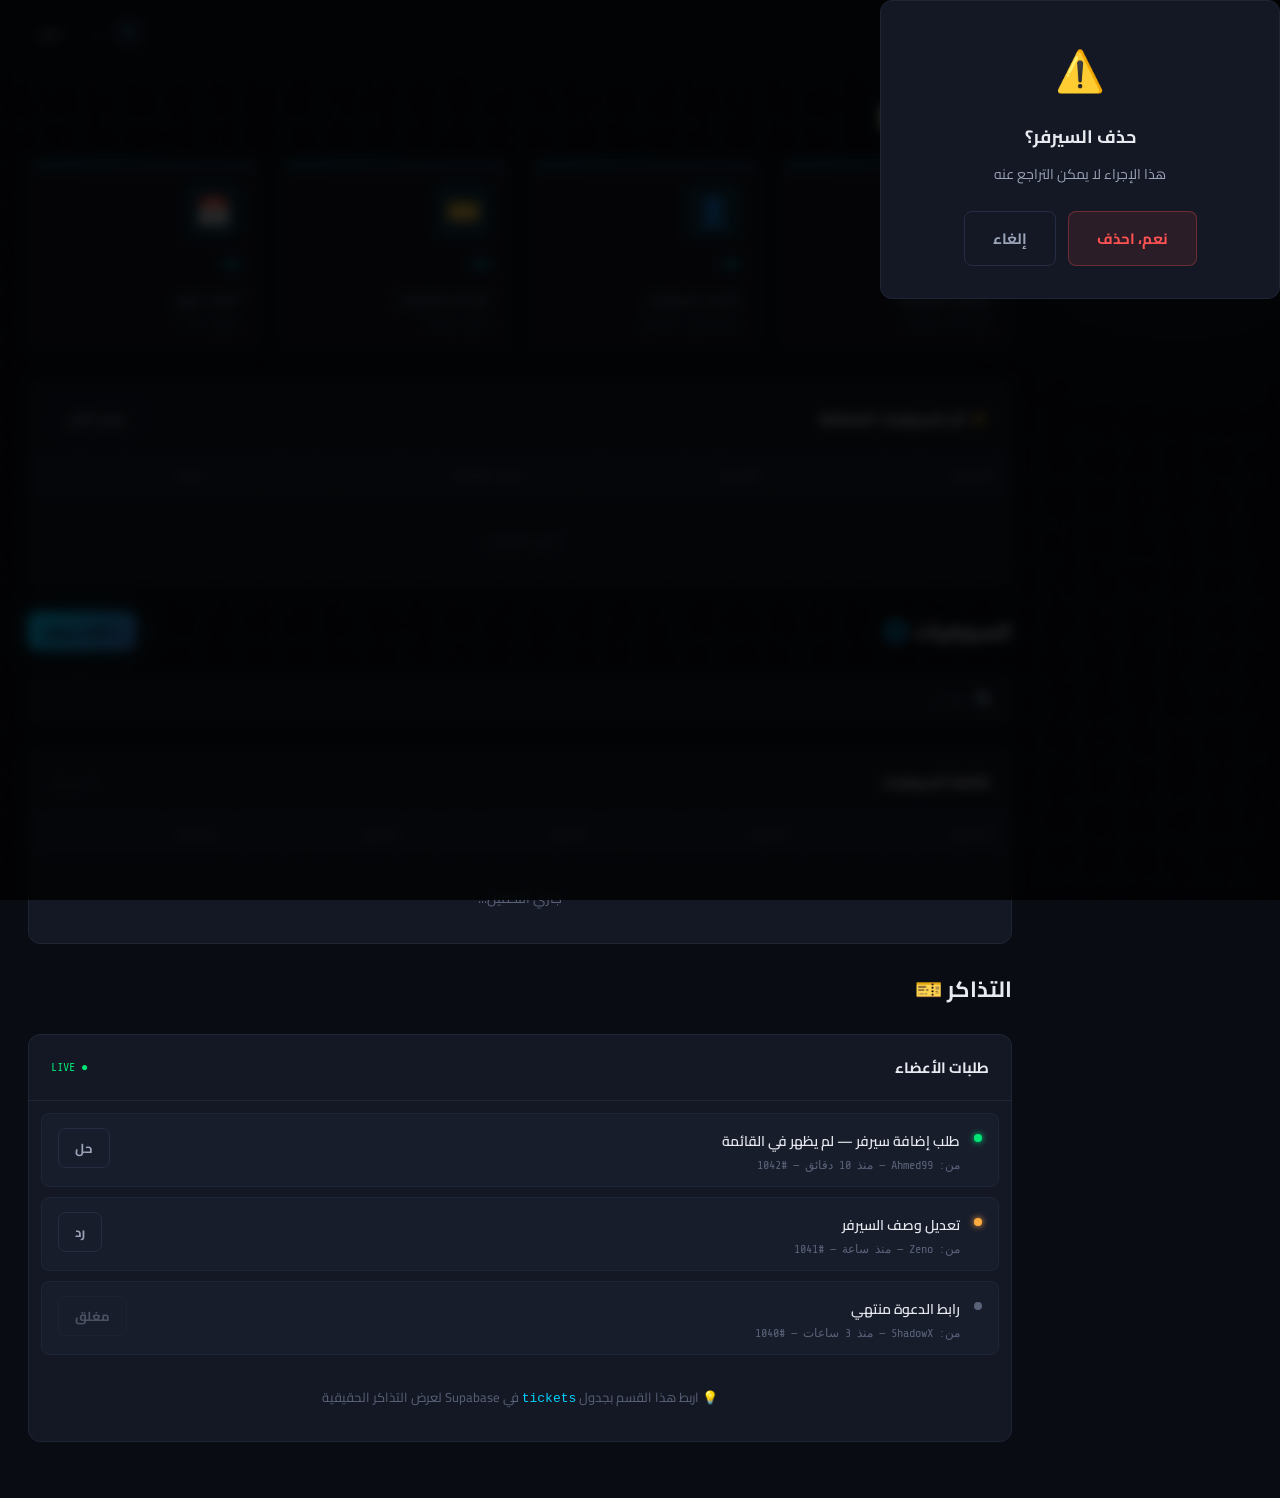
==== commit dadd82aa: "Update dashboard.html" ====
--- a/dashboard.html
+++ b/dashboard.html
@@ -242,7 +242,7 @@
 <!-- Delete modal -->
 <div id="delete-modal" class="hidden" style="
   position:fixed;inset:0;background:rgba(0,0,0,0.8);
-  display:flex;align-items:center;justify-content:center;
+  align-items:center;justify-content:center;
   z-index:200;backdrop-filter:blur(6px)">
   <div style="background:var(--card);border:1px solid var(--border);
               border-radius:12px;padding:32px 28px;max-width:400px;width:90%;text-align:center">
